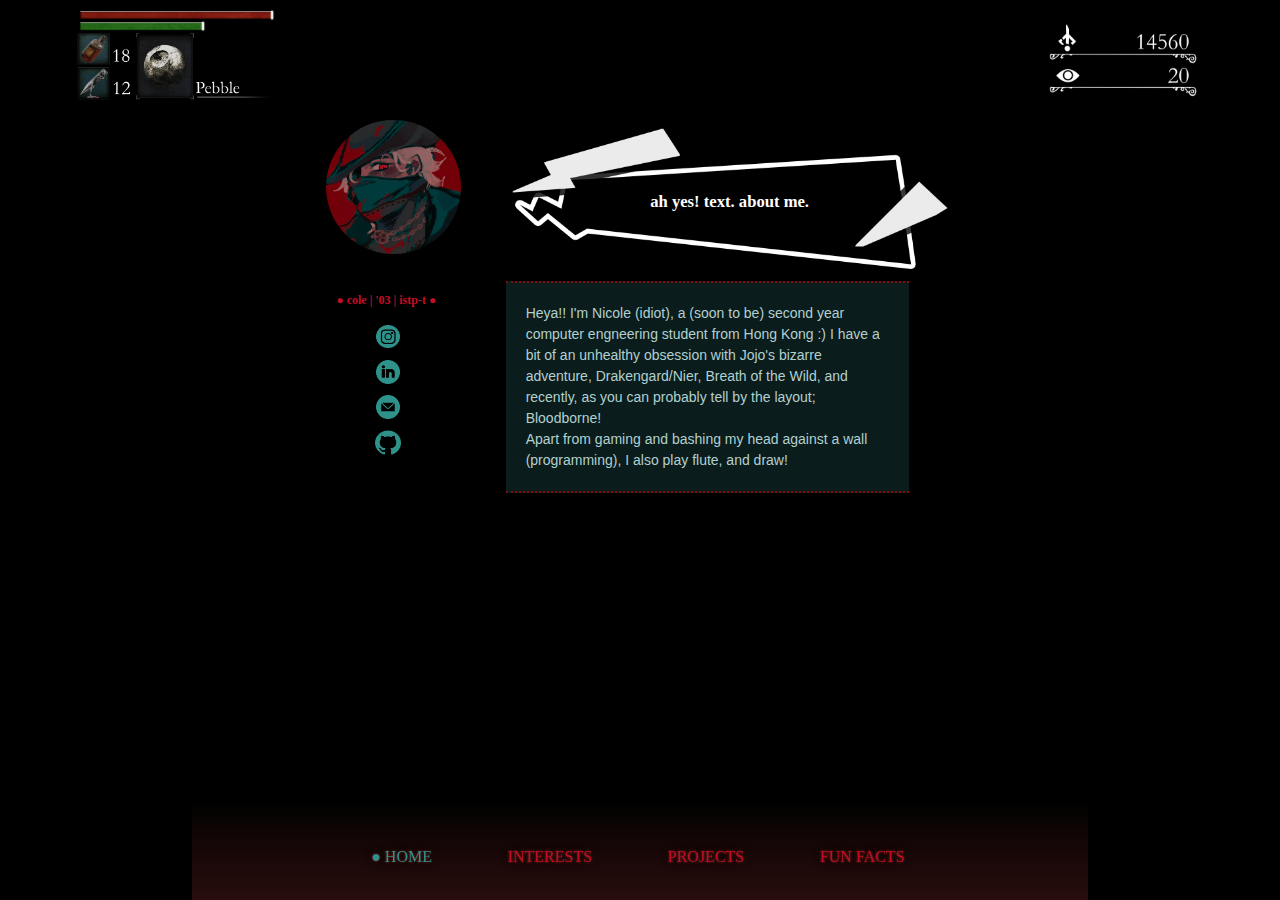
==== index.html @ 1d41b7b6 "moved files into root directory" ====
<!DOCTYPE html>
<html>
    <head>
        <title>bloodborne hell</title>
        <link rel="icon" href="https://static-00.iconduck.com/assets.00/crab-emoji-256x253-s34ze1jz.png">
        <link rel="stylesheet" type="text/css" href="index-style.css">
    </head>

    <body>
        <div class="transparent-box">
            <!-- UI bar -->
            <img id="hud" src="assets/bloodborne_hud.png" alt="hud">
            <img id="stats" src="assets/bloodborne_stats.png" alt="stats">
            <div class="clr"></div>

            <!-- main body -->
            <section class="body-container">

                <!-- top section -->
                <img id="pfp" src="assets/pfp.jpeg" alt="pfp">
                <div id="speech-bubble">
                    <h2>ah yes! text. about me.</h2>
                </div>
                <div class="clr"></div>

                <!-- bottom section -->
                <div class="icons-container">
                    <h3> ● cole | '03 | istp-t ● </h3>
                    <ul>
                        <li><a href="https://www.instagram.com/oya.nicole/" target="_blank">
                            <img src="assets/ig.png" alt="instagram">
                            <img src="assets/ig_hover.png" alt="instagram-hover">
                        </a></li>
                        <li><a href="https://www.linkedin.com/in/nicole-chun-0a86b71b5/" target="_blank">
                            <img class="og" src="assets/linkedin.png" alt="linkedin">
                            <img class="hov" src="assets/linkedin_hover.png" alt="linkedin-hover">
                        </a></li>
                        <li><a href="mailto:19chunnw3@gmail.com" target="_blank">
                            <img class="og" src="assets/mail.png" alt="mail">
                            <img class="hov" src="assets/mail_hover.png" alt="mail-hover">
                        </a></li>
                        <li><a href="https://github.com/crocyoiin" target="_blank">
                            <img class="og" src="assets/git.png" alt="git">
                            <img class="hov" src="assets/git_hover.png" alt="git-hover">
                        </a></li>
                    </ul>
                </div>

                <div class="textbox">
                    <p> Heya!! I'm Nicole (idiot), a (soon to be) second year computer engneering student from Hong Kong :) I have a bit of an unhealthy obsession with Jojo's bizarre adventure, Drakengard/Nier, Breath of the Wild, and recently, as you can probably tell by the layout; Bloodborne! 
                        <br>
                        Apart from gaming and bashing my head against a wall (programming), I also play flute, and draw!
                    </p>
                </div>
                <div class="clr"></div>
            </section>
        </div> 
        
        <!-- NAVBAR (fixed)-->
        <div id="navbar">
            <ul>
                <li><a>● HOME</a></li>
                <li><a href="interests.html">INTERESTS</a></li>
                <li><a href="projects.html">PROJECTS</a></li>
                <li><a href="funfacts.html">FUN FACTS</a></li>
            </ul>
        </div> 
    </body>

</html>
---- index-style.css ----
body{
    background-color: black;
    background-image: url('https://preview.redd.it/f90isxkou7n71.jpg?auto=webp&s=7fcbe26273d43d00f61424e2045bff4280ced948');
    background-position: -230px -50px;
    font-family: Georgia, 'Times New Roman', Times, serif;
    color: white;
    margin:0;
    box-sizing: border-box;
}

.transparent-box{
    background-color:rgba(0, 0, 0, 0.795);
    width:100%;
    height:100%;
}

.clr{
    clear:both;
}

.body-container{
    width:70%;
    margin:auto;
    box-sizing: border-box;
    padding-bottom: 20%;
}

/* top bar */
#hud{
    float:left;
    height:10%;
    width:17%;
    padding-left:5%;
}

#stats{
    float:right;
    height:10%;
    width:15%;
    padding-right:5%;
}

/* Upper main */
#pfp{
    border-radius: 50% 50%;
    height:15%;
    width:15%;
    float:left;
    margin-left:15%;
}

#speech-bubble{
    float:right;
    width:50%;
    height:30%;
    margin-right:15%;
    background-image: url('assets/speechbox.png');
    background-position: center center;
    background-size:contain;
    background-repeat: no-repeat;
}

#speech-bubble h2{
    text-align: center;
    padding-top:13%;
    padding-bottom: 10%;
    font-size: 1.3vw;
    animation-name: speechText;
    animation-duration: 2s;
    animation-iteration-count: infinite;
    animation-timing-function: ease-in-out;
}

@keyframes speechText{
    0% {color: white; transform:translate(-5, 0px) rotate(-4deg);}
    50% {color: white; transform:translate(0, 5px) rotate(1deg);}
    100% {color:white; transform:translate(5, -0px) rotate(5deg);}
}

/* Lower main */
.icons-container{
    margin-top:10px;
    float:left;
    margin-left:15%;
    width:15%;
    box-sizing: border-box;
}

.icons-container h3{
    color: #c20e24;
    font-family: Georgia, 'Times New Roman', Times, serif;
    font-size: 12px;
    margin-left:10px;
    animation-name: introText;
    animation-duration: 10s;
    animation-iteration-count: infinite;
}

@keyframes introText{
    0% {color: #c20e24;}
    50% {color:#2e918a;}
    100% {color: #c20e24;}
}

/* icons */
.icons-container ul{
    margin-left:15%;
    padding:0;
    list-style: none;
}

.icons-container li{
    padding-bottom:5%;
    padding-left:25%;
}

.icons-container img{
    width:30%;
    height:30%;
}

.icons-container a img:last-child{
    display: none;  
}

.icons-container a:hover img:last-child{
    display: block;
    padding-bottom:4px;
}

.icons-container a:hover img:first-child{
    display: none;  
}

/* textbox*/
.textbox{
    margin-top:10px;
    margin-right:20%;
    float:right;
    width:45%;
    height:45%;
    border-top: 2px #820910 dotted;
    border-bottom: 2px #820910 dotted;
    background-color: #0f2929b1;
}

.textbox p{
    margin:20px;
    line-height: 1.5em;
    font-size: 14px;
    font-family: 'Segoe UI', Tahoma, Geneva, Verdana, sans-serif;
    color: #b2d0cf;
}

/* navbar */
#navbar{
    bottom:0%;
    left:15%;
    margin:auto;
    position:fixed;
    width:70%;
    box-sizing: border-box;
    background: linear-gradient(0deg, rgb(41, 13, 13) 0%, rgba(30, 10, 10, 0.6) 65%, rgba(27,14,14,0.1) 100%);}

#navbar ul{
    padding:0;
    list-style: none;
    padding-top:3%;
    margin-left:20%;
    padding-bottom:2%;
}

#navbar li{
    display:inline;
    padding-right:10%;
}

#navbar a{
    font-family: Georgia, 'Times New Roman', Times, serif;
    text-decoration: none;
    font-size: 16px;
    text-shadow: 0 0 3px  #942929, 0 0 8px black;
}

#navbar a:hover{
    animation-name: introText;
    animation-duration: 1s;
    animation-iteration-count: infinite;
}

#navbar li:first-child a{
    color:#2e918a;
}

#navbar li:nth-child(2) a{
    color:#c20e24;
}

#navbar li:nth-child(3) a{
    color:#c20e24;
}

#navbar li:nth-child(4) a{
    color:#c20e24;
}
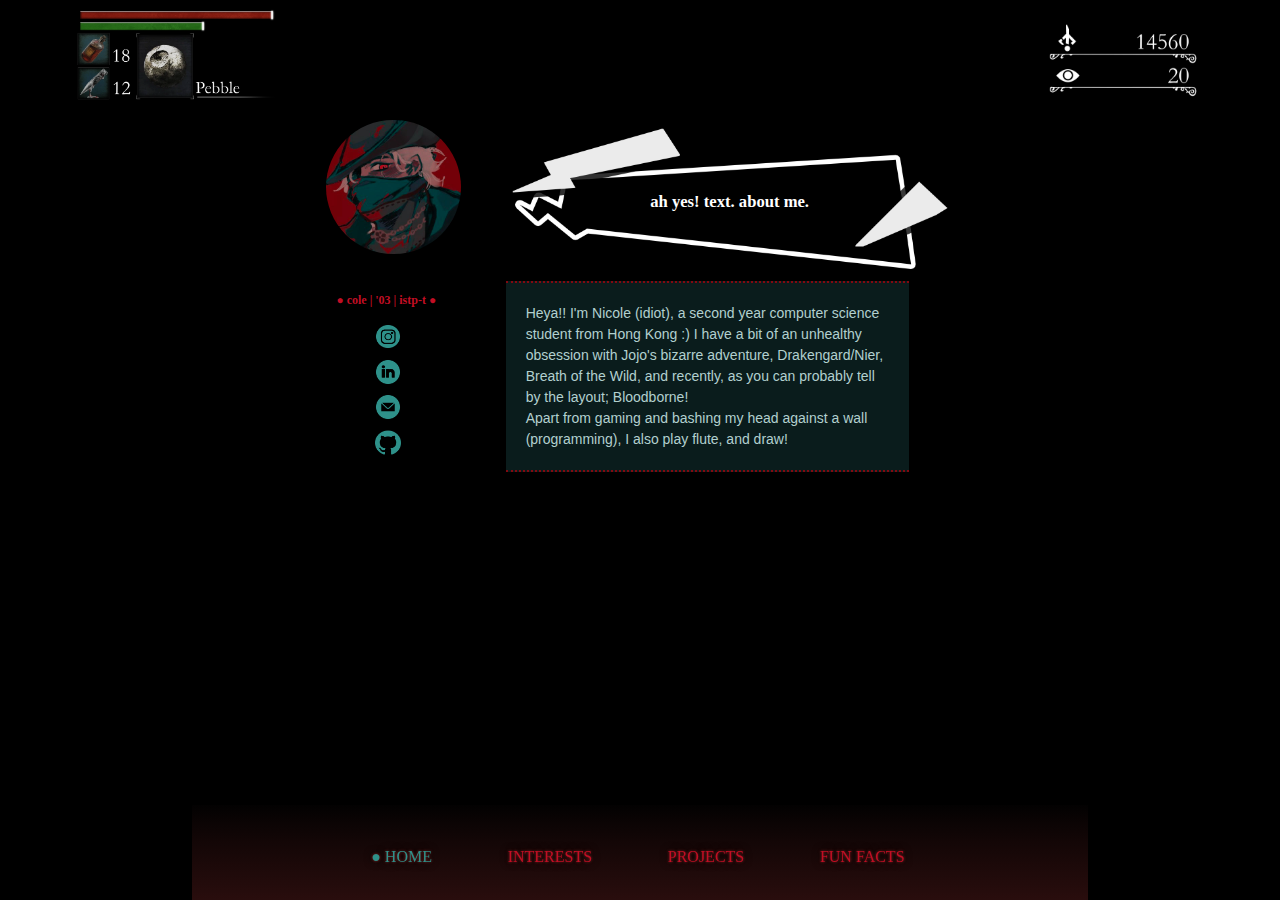
==== commit 68d0b828: "text edits" ====
--- a/index.html
+++ b/index.html
@@ -47,7 +47,7 @@
                 </div>
 
                 <div class="textbox">
-                    <p> Heya!! I'm Nicole (idiot), a (soon to be) second year computer engneering student from Hong Kong :) I have a bit of an unhealthy obsession with Jojo's bizarre adventure, Drakengard/Nier, Breath of the Wild, and recently, as you can probably tell by the layout; Bloodborne! 
+                    <p> Heya!! I'm Nicole (idiot), a second year computer science student from Hong Kong :) I have a bit of an unhealthy obsession with Jojo's bizarre adventure, Drakengard/Nier, Breath of the Wild, and recently, as you can probably tell by the layout; Bloodborne! 
                         <br>
                         Apart from gaming and bashing my head against a wall (programming), I also play flute, and draw!
                     </p>
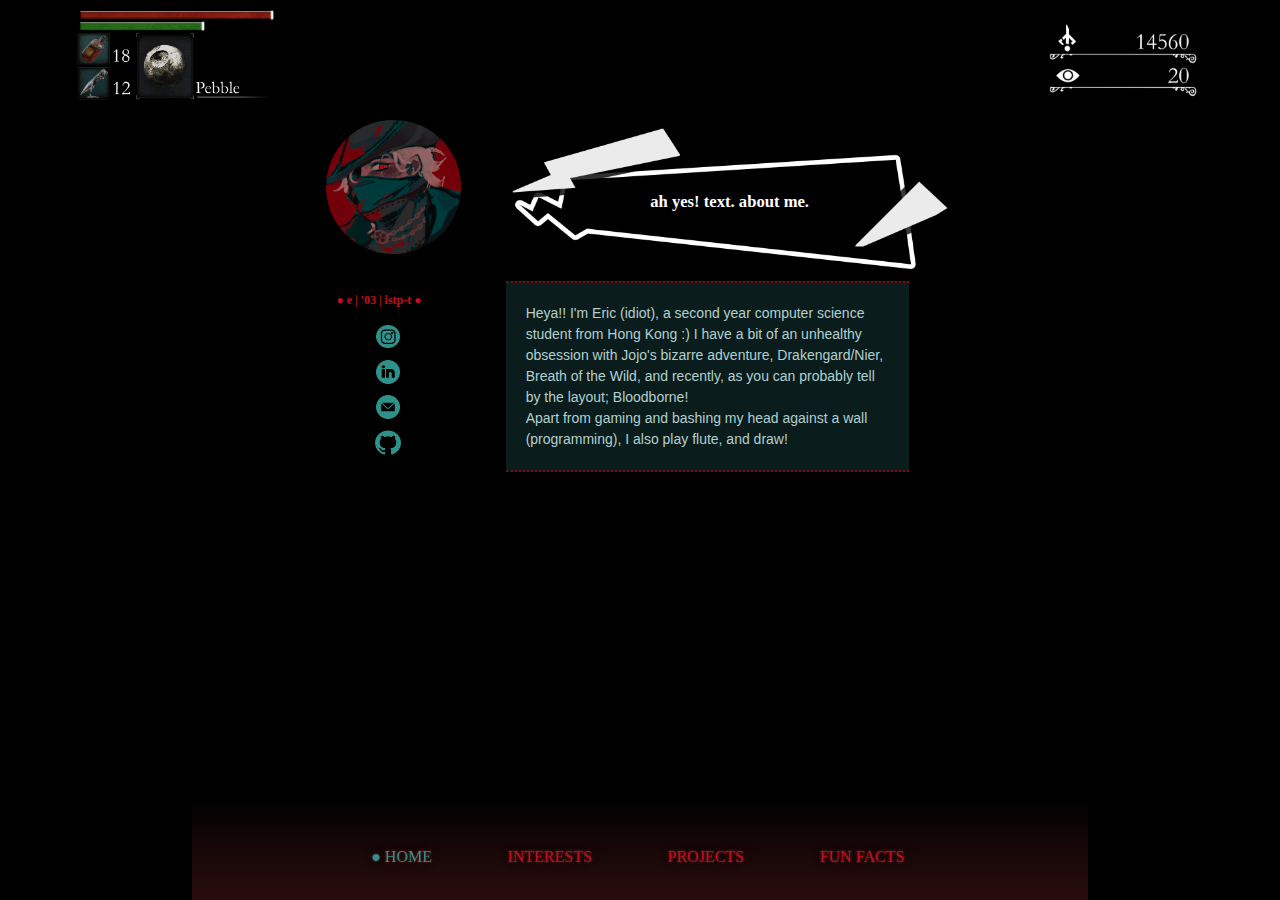
==== commit 6b2a03ff: "Update index.html" ====
--- a/index.html
+++ b/index.html
@@ -25,7 +25,7 @@
 
                 <!-- bottom section -->
                 <div class="icons-container">
-                    <h3> ● cole | '03 | istp-t ● </h3>
+                    <h3> ● e | '03 | istp-t ● </h3>
                     <ul>
                         <li><a href="https://www.instagram.com/oya.nicole/" target="_blank">
                             <img src="assets/ig.png" alt="instagram">
@@ -47,7 +47,7 @@
                 </div>
 
                 <div class="textbox">
-                    <p> Heya!! I'm Nicole (idiot), a second year computer science student from Hong Kong :) I have a bit of an unhealthy obsession with Jojo's bizarre adventure, Drakengard/Nier, Breath of the Wild, and recently, as you can probably tell by the layout; Bloodborne! 
+                    <p> Heya!! I'm Eric (idiot), a second year computer science student from Hong Kong :) I have a bit of an unhealthy obsession with Jojo's bizarre adventure, Drakengard/Nier, Breath of the Wild, and recently, as you can probably tell by the layout; Bloodborne! 
                         <br>
                         Apart from gaming and bashing my head against a wall (programming), I also play flute, and draw!
                     </p>
@@ -67,4 +67,4 @@
         </div> 
     </body>
 
-</html>+</html>
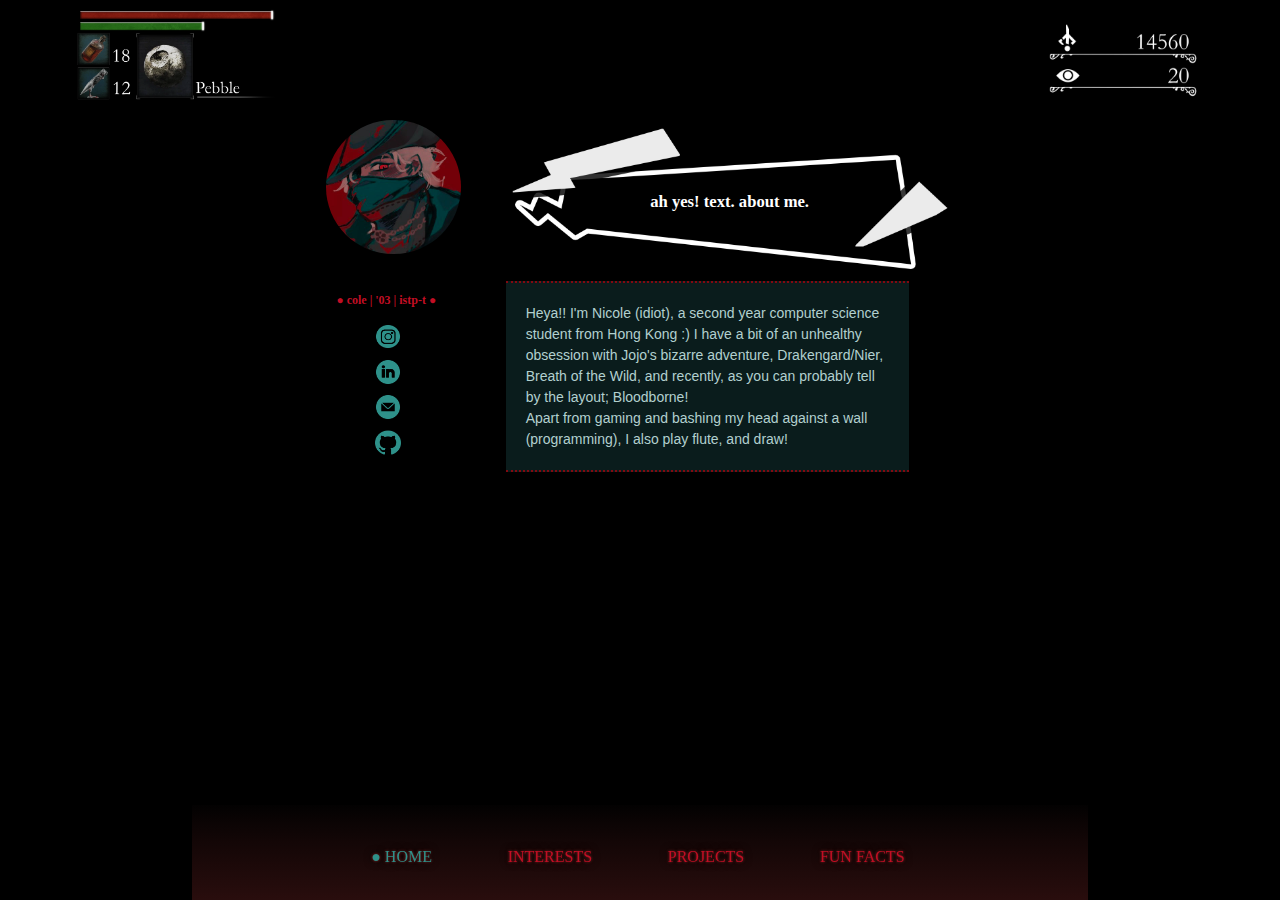
==== commit ac2c43fc: "Update index.html" ====
--- a/index.html
+++ b/index.html
@@ -25,7 +25,7 @@
 
                 <!-- bottom section -->
                 <div class="icons-container">
-                    <h3> ● e | '03 | istp-t ● </h3>
+                    <h3> ● cole | '03 | istp-t ● </h3>
                     <ul>
                         <li><a href="https://www.instagram.com/oya.nicole/" target="_blank">
                             <img src="assets/ig.png" alt="instagram">
@@ -47,7 +47,7 @@
                 </div>
 
                 <div class="textbox">
-                    <p> Heya!! I'm Eric (idiot), a second year computer science student from Hong Kong :) I have a bit of an unhealthy obsession with Jojo's bizarre adventure, Drakengard/Nier, Breath of the Wild, and recently, as you can probably tell by the layout; Bloodborne! 
+                    <p> Heya!! I'm Nicole (idiot), a second year computer science student from Hong Kong :) I have a bit of an unhealthy obsession with Jojo's bizarre adventure, Drakengard/Nier, Breath of the Wild, and recently, as you can probably tell by the layout; Bloodborne! 
                         <br>
                         Apart from gaming and bashing my head against a wall (programming), I also play flute, and draw!
                     </p>
